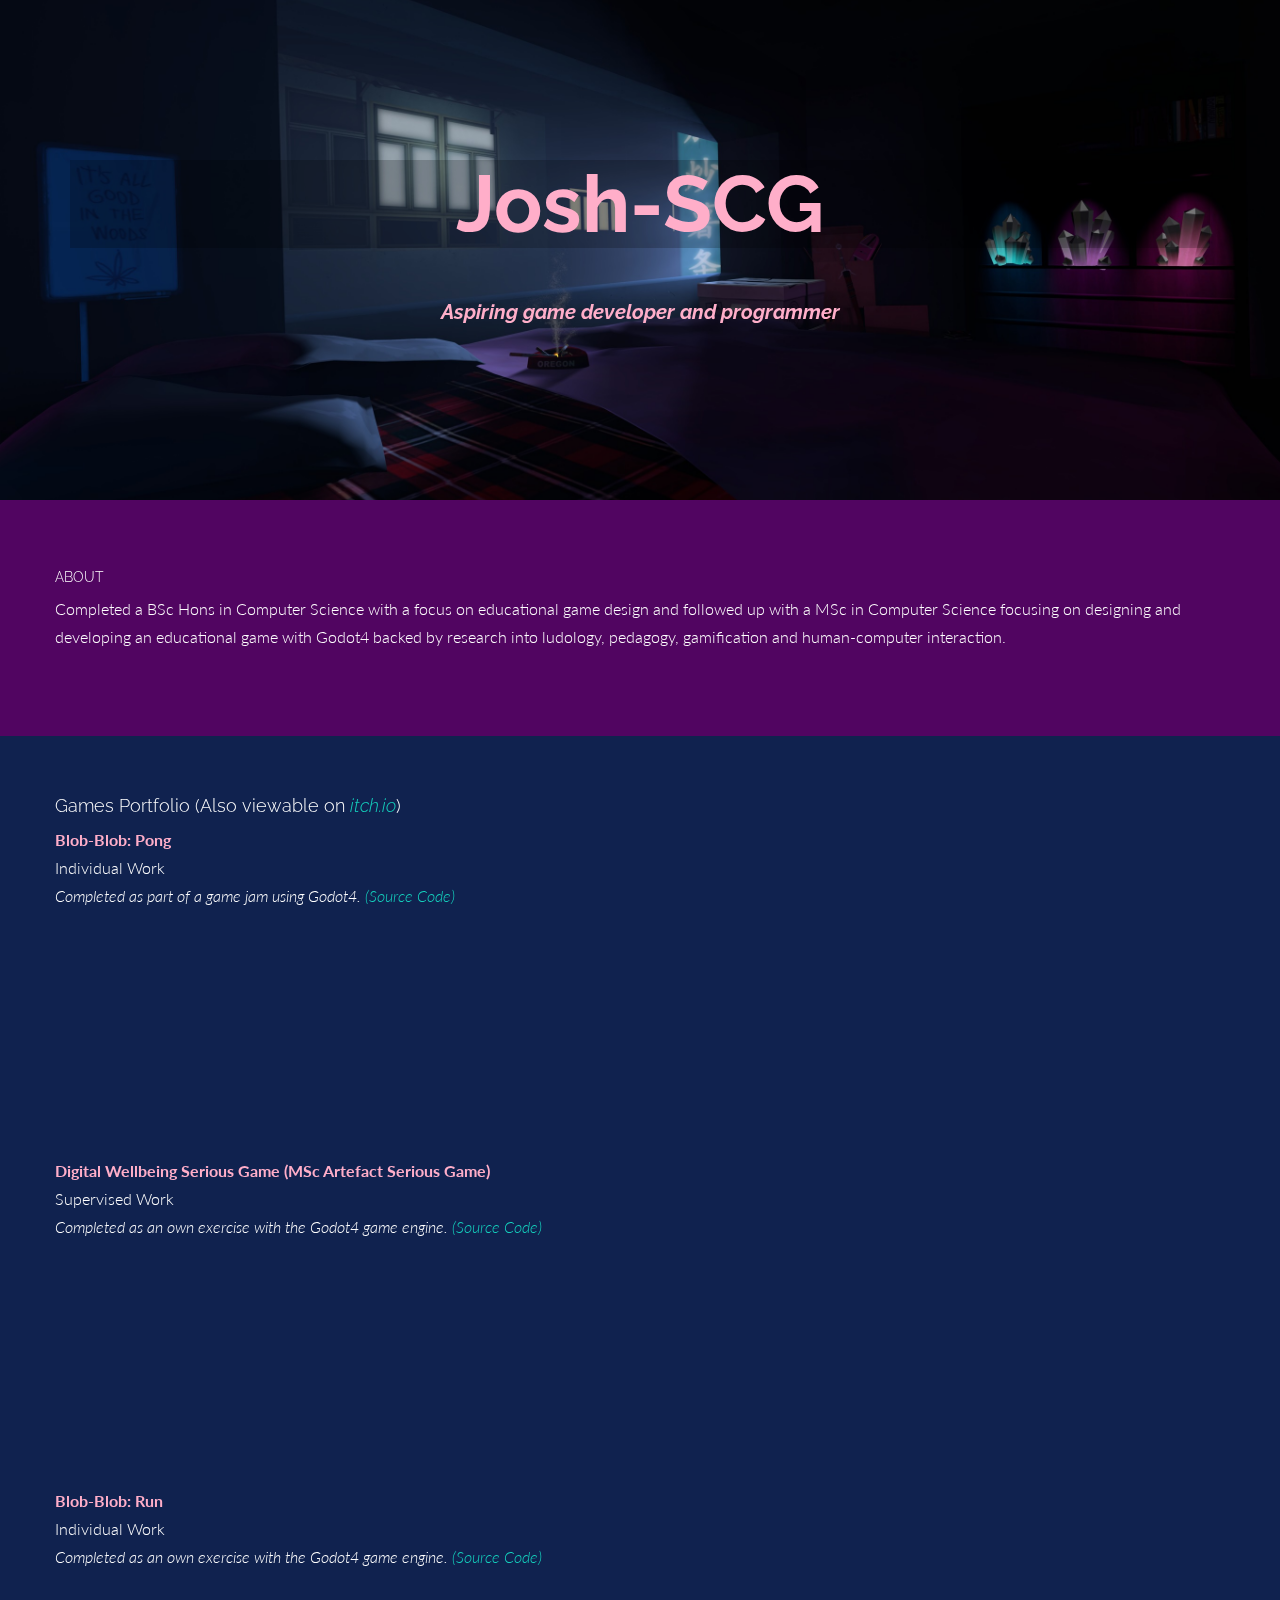
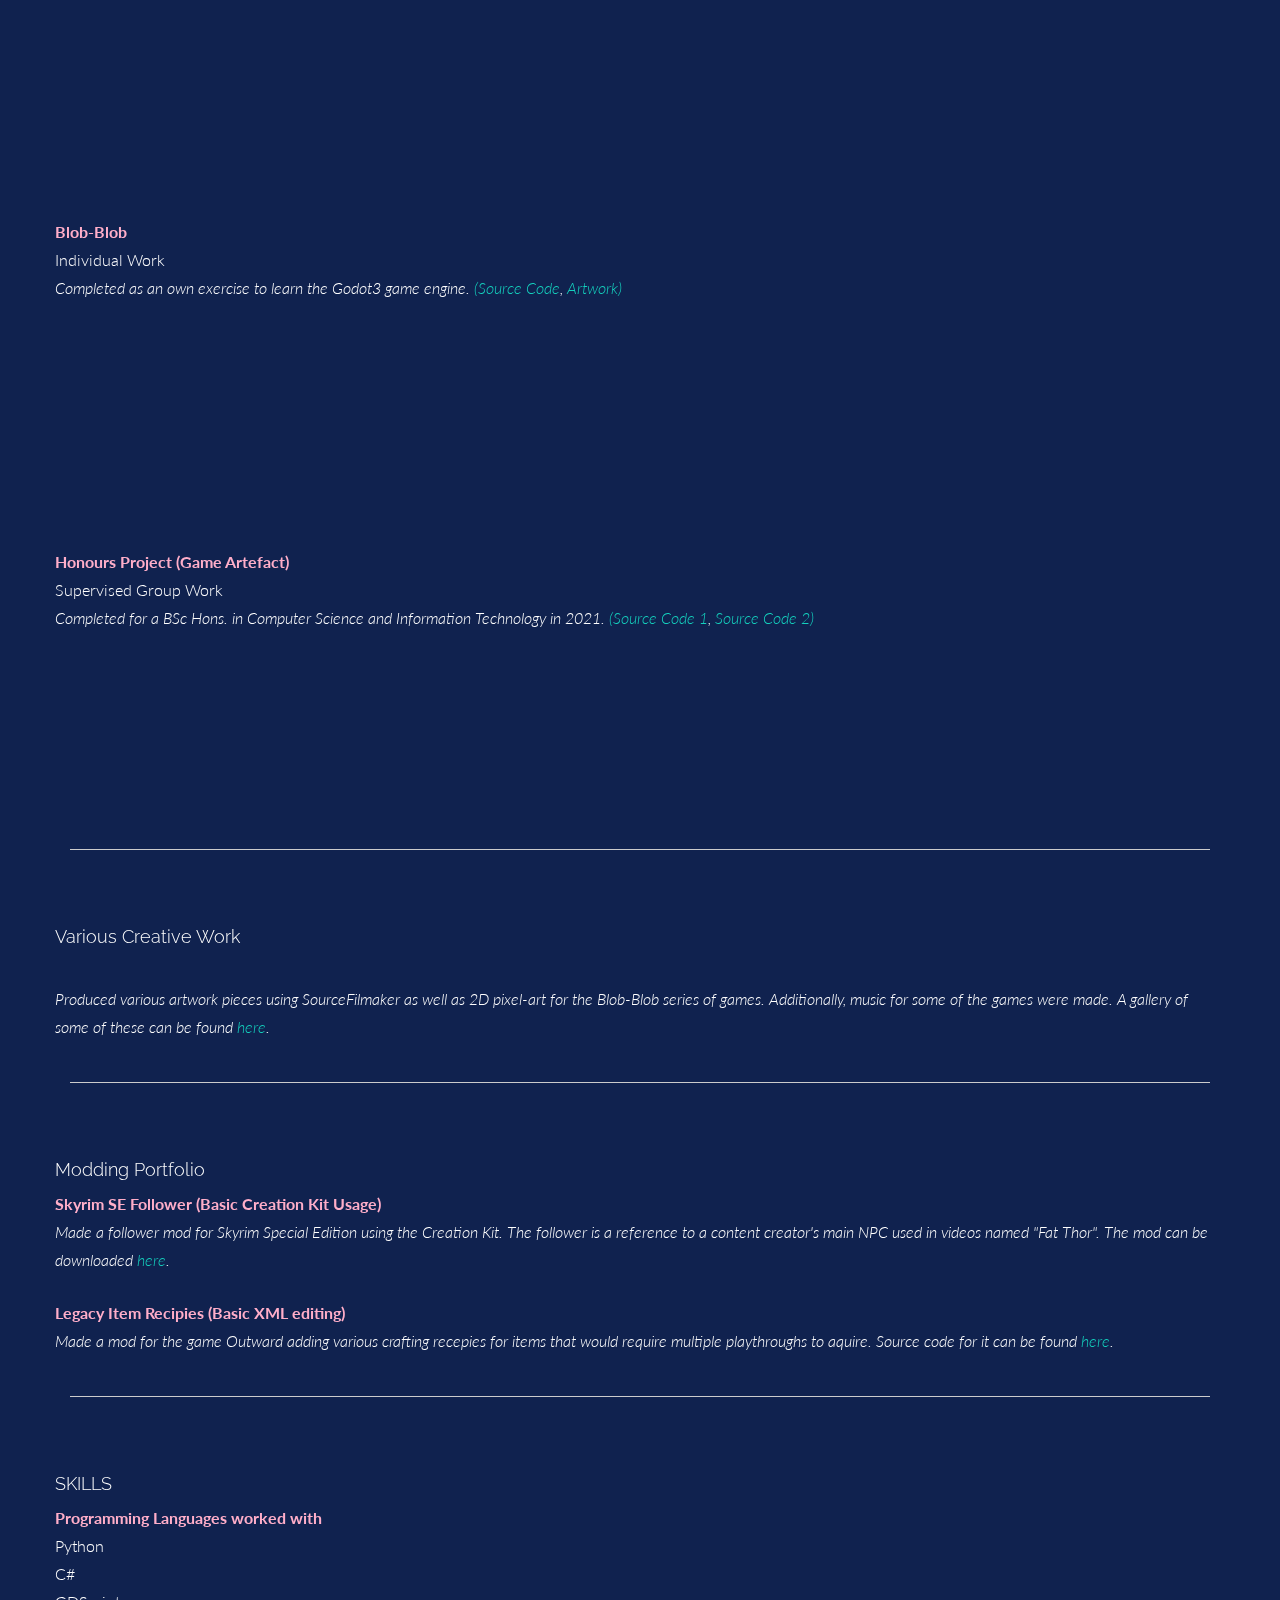
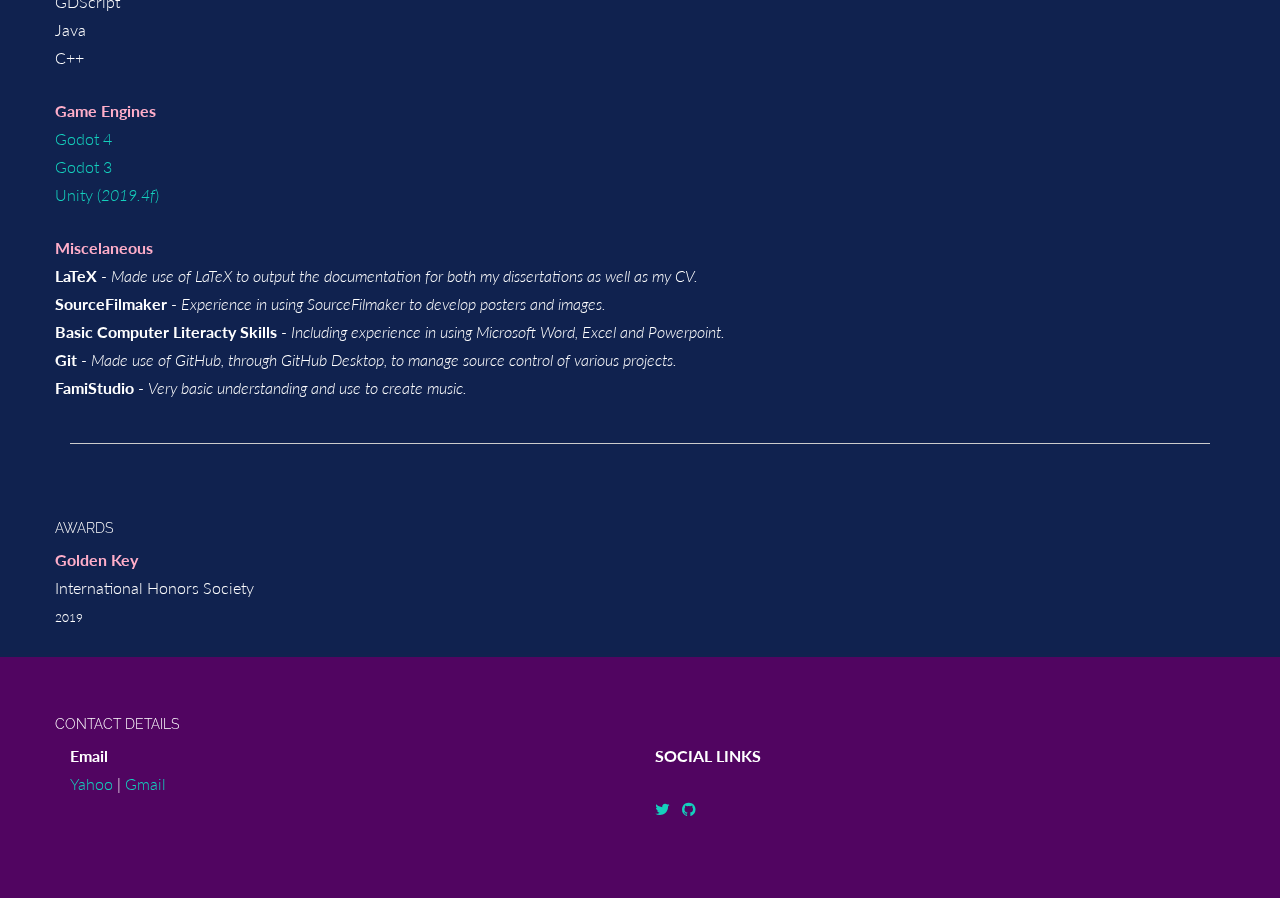
==== index.html @ 86d9aaf0 "Update" ====
<!DOCTYPE html>
<html lang="en">
 <head>
  <title>Josh-SCG</title>
    <meta charset="utf-8">
    <meta name="viewport" content="width=device-width, initial-scale=1.0, maximum-scale=1.0, user-scalable=no"> 
    <!-- OPTIONAL: description -->
    <meta name="description" content="josh's resume site">
    <!-- OPTIONAL: author -->
    <meta name="author" content="Joshua Esterhuizen">
    <link rel="shortcut icon" href="favicon.ico">
    <link rel="apple-touch-icon" href="icon.png" />
   <title>Josh-SCG</title>
<!-- Bootstrap core CSS -->
    <link href="css/bootstrap.css" rel="stylesheet">
    <link rel="stylesheet" href="css/font-awesome.min.css">

    <!-- Link the main.css stylesheet -->
    <link href="css/main.css" rel="stylesheet">
    
    <!-- OPTIONAL: Google Fonts (don't forget to edit main.css also) -->
    <link href='//fonts.googleapis.com/css?family=Lato:300,400,700,300italic,400italic' rel='stylesheet' type='text/css'>
    <link href='//fonts.googleapis.com/css?family=Raleway:400,300,700' rel='stylesheet' type='text/css'>

    <!-- HTML5 shim and Respond.js IE8 support of HTML5 elements and media queries -->
    <!--[if lt IE 9]>
      <script src="js/html5shiv.js"></script>
      <script src="js/respond.min.js"></script>
    <![endif]-->

 </head>
 <body>



   <div class="header" id="headerwrap">
     <div class="container">
       <div class="row centered">
         <div class="col-lg-12">
           <h1><b>Josh-SCG</b></h1>
           <br>
           <h3><b><i>Aspiring game developer and programmer</i></b>
            </h3>
         </div><!--/.col-lg-12-->
       </div><!--/.row-->
     </div><!--/.container-->
   </div><!--/.#headerwrap-->
 
<section id="about" name="about"></section>
 <div class="about">
   <div class="container">
     <div class="row"> 
       <div>
         <h5>ABOUT</h5>
       </div>
       <div>
<p>Completed a BSc Hons in Computer Science with a focus on educational game design and followed up with a MSc in Computer Science focusing on designing and developing an educational game with Godot4 backed by research into ludology, pedagogy, gamification and human-computer interaction.</p>
</div>
       <!--<div class="col-lg-3">
         <p><a href="pdfs/CV.pdf"><i class="icon-file"></i> Download CV</a></p>
       </div>-->
 
     </div><!--/.row-->
   </div><!--/.container-->
 </div><!--/ #intro-->

 <section id="resume" name="resume"></section>
 <!-- Portfolio SECTION -->
 <div class="container desc">
   <div class="row">

       <div>
         <h4>Games Portfolio (Also viewable on <a href="https://josh-scg.itch.io"><i>itch.io</i></a>)</h4>
       </div>
       <div>

        <p><t>Blob-Blob: Pong</t><br/>
          Individual Work
          <br/><i>Completed as part of a game jam using Godot4. <a href="https://github.com/Josh-SCG/blob-blob-pong"><i>(Source Code)</i></a></i>
        </p>
            <iframe frameborder="0" src="https://itch.io/embed/2606250?border_width=0&amp;bg_color=510561&amp;fg_color=f00fdf&amp;link_color=ffaec9&amp;border_color=510561" width="650" height="170"><a href="https://josh-scg.itch.io/blob-blob-pong">Blob-Blob: Pong by Josh-SCG</a></iframe>
  
          <br/><br/><br/>

        <p><t>Digital Wellbeing Serious Game (MSc Artefact Serious Game)</t><br/>
          Supervised Work
          <br/><i>Completed as an own exercise with the Godot4 game engine. <a href="https://josh-scg.itch.io"><i>(Source Code)</i></a></i>
         </p>
            <iframe frameborder="0" src="https://itch.io/embed/2250606?border_width=0&amp;bg_color=180720&amp;fg_color=1db5bc&amp;border_color=180720" width="650" height="170"><a href="https://josh-scg.itch.io/digital-wellbeing-serious-game">Digital Wellbeing Serious Game by Josh-SCG</a></iframe>
  
          <br/><br/><br/>

        <p><t>Blob-Blob: Run</t><br/>
          Individual Work
          <br/><i>Completed as an own exercise with the Godot4 game engine. <a href="https://github.com/Josh-SCG/Blob-Blob-Runner"><i>(Source Code)</i></a></i>
         </p>
            <iframe frameborder="0" src="https://itch.io/embed/2550124?border_width=0&amp;bg_color=510561&amp;fg_color=f00fdf&amp;link_color=ffaec9&amp;border_color=510561" width="650" height="170"><a href="https://josh-scg.itch.io/blob-blob-run">Blob-Blob: Run! by Josh-SCG</a></iframe>
  
          <br/><br/><br/>

        <p><t>Blob-Blob</t><br/>
        Individual Work
        <br/><i>Completed as an own exercise to learn the Godot3 game engine. <a href="https://github.com/Josh-SCG/Blob-Blob"><i>(Source Code</i></a>, <a href="https://opengameart.org/content/blob-blob-2d-platformer-assets"><i>Artwork)</i></a></i>
       </p>
        <iframe frameborder="0" src="https://itch.io/embed/1515164?border_width=0&amp;bg_color=510561&amp;fg_color=f00fdf&amp;link_color=ffaec9&amp;border_color=510561" width="650" height="170"><a href="https://josh-scg.itch.io/blob-blob">Blob-Blob by Josh-SCG</a></iframe>

        <br/><br/><br/>

        <p><t>Honours Project (Game Artefact)</t><br/>
          Supervised Group Work
          <br/><i>Completed for a BSc Hons. in Computer Science and Information Technology in 2021. <a href="https://github.com/Josh-SCG/Spherical_Shadows"><i>(Source Code 1</i></a>, <a href="https://github.com/GCWehmeyer/Spherical_Shadows"><i>Source Code 2)</i></a></i>
         </p>
         <iframe src="https://itch.io/embed/1241889?linkback=true&amp;border_width=0&amp;bg_color=042132&amp;fg_color=fff594&amp;link_color=fa5c5c&amp;border_color=042132" width="650" height="170" frameborder="0"><a href="https://josh-scg.itch.io/puzzle-ball-spherical-shadows">Puzzle Ball: Spherical Shadows by Josh-SCG, The_Flash180, TesTdummy579</a></iframe>
       
         

      </div>

      </div><!--/.row -->
      
      <hr>
    </div><!--/.container -->

    <div class="container desc">
      <div class="row">
   
          <div>
            <h4>Various Creative Work</h4>
          </div>
          <div>
   
   
           <p>
            <br/><i>Produced various artwork pieces using SourceFilmaker as well as 2D pixel-art for the Blob-Blob series of games. Additionally, music for some of the games were made. A gallery of some of these can be found <a href="gallery.html"><i>here</i></a>.</i>
           </p>
   
         </div>
   
         </div><!--/.row -->
         
         <hr>
       </div><!--/.container -->


       <div class="container desc">
        <div class="row">
     
            <div>
              <h4>Modding Portfolio</h4>
            </div>
            <div>
              <p><t>Skyrim SE Follower (Basic Creation Kit Usage)</t>
                <br/><i>Made a follower mod for Skyrim Special Edition using the Creation Kit. The follower is a reference to a content creator's main NPC used in videos named "Fat Thor". The mod can be downloaded <a href="downloadables/FatThorFollower.rar"><i>here</i></a>.</i>
               </p>

             <p><t>Legacy Item Recipies (Basic XML editing)</t>
              <br/><i>Made a mod for the game Outward adding various crafting recepies for items that would require multiple playthroughs to aquire. Source code for it can be found <a href="https://github.com/Josh-SCG/Legacy-Item-Recipes-Outward-Definitive-Edition-Mod"><i>here</i></a>.</i>
             </p>
     
           </div>
     
           </div><!--/.row -->
           
           <hr>
         </div><!--/.container -->

    

</html>
<section id="resume" name="resume"></section>

  <!-- EDUCATION SECTION --><!--
  <div class="container desc">
    <div class="row">

        <div>
          <h5><br>EDUCATION</h5>
        </div>
  

        <div>
          <p><t>Bachelor of Science in Computer Science and Mathematics </t><sm>(2018-2020)</sm><br/>
            <br/><i>Completed a BSc in Computer Science and Mathematics in 2020. This included the following modules found <a href="modules.html">here</a>.</i>            
            <br/><imp><sm>Graduated</sm></imp>
          </p>
        
          
  

          <p><t>BSc Honours in Computer Science and Information Technology </t><sm>(2021)</sm><br/>
            <br/><i>Completed a BSc Hons. in Computer Science and Information Technology in 2021 with modules concerning Information Systems Engineering and Project Manegement, Computer Security, Artificial Intellegence and Image Processing. A research project pertaining to Entertainment Computing was also worked on with the outcomes of an unpublished academic article and the above <a href="https://github.com/Josh-SCG/Spherical_Shadows">artefact</a>.</i>
            <br/><imp><sm>Graduated Cum Laude</sm></imp>
          </p>
        
  

    <p><t>BSc Masters in Computer Science</t> <sm>(2022-Mar 2024)</sm> <br/>
      <br/><i>Completed a BSc Masters in Computer Science in through 2022 to March of 2024 with the  topic of designing and developing a serious game to teach digital wellbeing to users with research into Ludology, Gamification, Pedagogy and Human-Computer Interaction. The outcomes of this are the above presented "<a href="https://josh-scg.itch.io/digital-wellbeing-serious-game">Digital Wellbeing Serious Game</a>" as well as two published academic articles in 2022 at the <a href="https://www.researchgate.net/publication/365301760_Linking_gamification_ludology_and_pedagogy_Principles_to_design_a_serious_game">19th International CELDA Conference</a> and in 2023 at the <a href="https://www.researchgate.net/publication/376091231_DESIGN_CHOICES_AMONG_RECENT_SECURITY_RELATED_SERIOUS_GAMES">16th Annual ICERI Conference</a>.</i>
      <br/><imp><sm>Examination in Progress</sm></imp>
    </p>
  </div>

</div>
<br>
<hr>
</div>-->


  <!-- SKILLS SECTION -->
  <div class="container desc">
    <div class="row">

        <div>
          <h4>SKILLS</h4>
        </div>
        <!-- EDIT: skills line 1 -->
        <div>
          <p><t>Programming Languages worked with </t><br/>
              Python <br/>
              C# <br/>
              GDScript <br/>
              Java <br/>
              C++ <br/>
          </p>
        </div>
  
        <!-- EDIT: skills line 2 -->
        <div>
          <p><t>Game Engines </t><br/>
            <a href="https://godotengine.org">Godot 4</a><br/> 
            <a href="https://godotengine.org">Godot 3</a><br/>
            <a href="https://unity.com">Unity (<i>2019.4f</i>)</a>
          </p>
        </div>
  
        <!-- EDIT: skills line 3 -->
        <div>
          <p><t>Miscelaneous</t><br/>
            <b>LaTeX</b> - <i>Made use of LaTeX to output the documentation for both my dissertations as well as my CV.</i><br/>
            <b>SourceFilmaker</b> - <i>Experience in using SourceFilmaker to develop posters and images.</i><br/>
            <b>Basic Computer Literacty Skills</b> - <i>Including experience in using Microsoft Word, Excel and Powerpoint.</i><br/>
            <b>Git</b> - <i>Made use of GitHub, through GitHub Desktop, to manage source control of various projects.</i><br/>
            <b>FamiStudio</b> - <i>Very basic understanding and use to create music.</i>
          </p>
        </div>

    </div><!--/.row -->
  
    <hr>
  </div><!--/.container -->


 
  <!-- WORK SECTION -->
  <!--
  <div class="container desc">
    <div class="row">

        <div class="col-lg-2 col-lg-offset-1">
          <h5>WORK EXPERIENCE</h5>
        </div>

        <div class="col-lg-6">
          <p class="tight"><t><b>Sound Crew Member (2014-2016)</b></t><br/>
            <more>Assissted with the set up of a sound system for regular assemblies and other functions.</more>
          </p>
        </div>


        <div class="col-lg-6 col-lg-offset-3">
          <p class="tight"><t><b>Educational Experience</b></t><br/>
            <b>Tutor (2015-2016)</b> <br/>
            <more>Aided students with various high school subjects.</more>
          <br/><br/>
            <b>Student Assistant (2020)</b><br/>
            <more>Aided first year students in a introductory programming module using Python as well as marking any assignments from this module.</more>
          <br/><br/>
            <b>Student Assistant (2021)</b><br/>
            <more>Aided second year students in a object oriented programming module using Java and third year students in an Artificial Intelligence module as well as marking any assignments from these modules. 
            Additionally, aided in the marking of a data analysis module. </more>
          <br/><br/>
            <b>Student Assistant (2022)</b><br/>
            <more>Aided first year students in a introductory programming module using Python during weekly practical sessions as well as marking any assignments from this module. Additionally, aided in the marking of other modules.</more>
            <br/><br/>
            <b>Student Assistant (2023)</b><br/>
            <more>Assisted with marking for undergraduate Artificial Intelligence and Honours Security
              in the first semester. Assisted with marking for undergraduate Decision Support Systems and
              Honours Security as well as taught Security classes as needed.</more>
        </p>
        </div>

    </div>
    <br>
    <hr>
  </div>-->


  <!-- AWARDS SECTION -->
  <div class="container desc">
    <div class="row">
        <div>
          <h5>AWARDS</h5>
        </div>

        <!-- EDIT: awards line 1-->
        <div>
          <p><t><b>Golden Key </b></t><br/>
            International Honors Society<br/>
          <sm>2019</sm></p>
        </div>
    
    </div><!--/.row -->
    
  </div><!--/.container -->

</body>
</html>
<section id="contact" name="contact"></section>
  <!--FOOTER DESCRIPTION -->
  <div id="footwrap" class="footer">
    <div class="container">
      <div class="row">
      
        <div>
          <h5>CONTACT DETAILS</h5>
        </div>
        <!-- EDIT: email -->
        <div class="col-lg-6">
          <p><t>Email</t><br/>
            <a href="mailto:joshua.esterhuizen27@yahoo.com" class="mail">Yahoo</a> | <a href="mailto:joshua.esterhuizen27@gmail.com" class="mail">Gmail</a><br/>
          </p>

        </div>
        <div class="col-lg-6">
          <p><t>SOCIAL LINKS</t></p>
          <p>
            <!-- EDIT: Social Links. Replace # with your URL for each -->
            <a href="https://twitter.com/JabsJabiru"><i class="icon-twitter"></i></a>
            <!--<a href="https://www.linkedin.com/in/joshua-esterhuizen-b08730140/"><i class="icon-linkedin"></i></a>-->
            <a href="https://github.com/Josh-SCG"><i class="icon-github"></i></a>
          </p>
        </div>
      </div><!--/.row -->
    </div><!--/.container -->
  </div><!--/ #footer -->
---- css/main.css ----
body {
  background-color: #041746f3;
  font-family: "Lato"; /* OPTIONAL: Google Fonts - base font */
  font-weight: 300;
  font-size: 16px;
  color: #ffffff;

  -webkit-font-smoothing: antialiased;
  -webkit-overflow-scrolling: touch;
}

/* Titles */
h1, h2, h3, h4, h5, h6 {
  font-family: "Raleway"; /* OPTIONAL: Google Fonts - title font */
  font-weight: 300;
  color: #ffffff;
}

/* Paragraph & Typographic */
p {
  line-height: 28px;
  margin-bottom: 25px;
}

.centered {
    text-align: center;
}

/* Links */
a {
  color: #14d0bd;
  word-wrap: break-word;

  -webkit-transition: color 0.1s ease-in, background 0.1s ease-in;
  -moz-transition: color 0.1s ease-in, background 0.1s ease-in;
  -ms-transition: color 0.1s ease-in, background 0.1s ease-in;
  -o-transition: color 0.1s ease-in, background 0.1s ease-in;
  transition: color 0.1s ease-in, background 0.1s ease-in;
}

a:hover,
a:focus {
  color: #f00fdf;
  text-decoration: none;
  outline: 0;
}

a:before,
a:after {
  -webkit-transition: color 0.1s ease-in, background 0.1s ease-in;
  -moz-transition: color 0.1s ease-in, background 0.1s ease-in;
  -ms-transition: color 0.1s ease-in, background 0.1s ease-in;
  -o-transition: color 0.1s ease-in, background 0.1s ease-in;
  transition: color 0.1s ease-in, background 0.1s ease-in;
}

 hr {
  display: block;
  height: 1px;
  border: 0;
  border-top: 1px solid #ccc;
  margin: 1em 0;
  padding: 0;
}

ul {
  columns: 2;
  -webkit-columns: 2;
  -moz-columns: 2;
}

/*---------------------------------------------------
  SECTION WRAPS
---------------------------------------------------*/

/* Header Wrap */
.header {
  background: #1CBCAD;
  background: url(../images/header-bg.jpg) no-repeat center top;
  padding-top:140px;
  text-align:center;
  background-attachment: relative;
  background-position: center center;
  min-height: 500px;
  width: 100%;
  
  -webkit-background-size: 100%;
  -moz-background-size: 100%;
  -o-background-size: 100%;
  background-size: 100%;

  -webkit-background-size: cover;
  -moz-background-size: cover;
  -o-background-size: cover;
  background-size: cover;
}

.header h1 {
  font-size: 80px;
  color: #FFAEC9;
  background: rgba(0,0,0,0.2);
}

.header h3 {
  font-size: 20px;
  color: #FFAEC9;
}

.header h3 a {
  color: #fff;
}

/* About Wrap */
.about {
  background: #510561;
  padding-top: 60px;
  padding-bottom: 60px;
  color: white;
} 

.about h5, p {
  color: white;
}

.about i {
  color: white;
  font-size: 20px;
  padding-right: 8px;
  vertical-align: middle;
}

.footer {
  background: #510561;
  padding-top: 50px;
  padding-bottom: 50px;
}

.footer p {
  color: white;
}

.footer h5 {
  color: white;
}

.footer t {
  font-weight: 700;
}

/* social icons: */
.footer i {
  padding-right: 8px;
  /*color: #1abc9c;*/
}

/* Global Values */

.desc {
  padding-top: 50px;
}

.desc p {
  color: #ffffff;
}

.desc t {
  color: #FFAEC9;
  font-weight: 700;
}

.desc imp {
  padding: 6px;
  color: white;
  background: #34495e;
}

.desc more {
  color: #616669;
}


sm {
  font-size: 12px;
}

.desc .col-lg-3 {
  text-transform: uppercase;
}

.container .row p.tight {
  margin-bottom: 10px;
}

/* define some CSS3 animations: */
body {
  /* Addresses a small issue in webkit: http://bit.ly/NEdoDq */
  -webkit-backface-visibility: hidden;
}

.animated {
  -webkit-animation-duration: 1s;
  -moz-animation-duration: 1s;
  -o-animation-duration: 1s;
  animation-duration: 1s;
  -webkit-animation-fill-mode: both;
  -moz-animation-fill-mode: both;
  -o-animation-fill-mode: both;
  animation-fill-mode: both;
}

@-webkit-keyframes fadeIn {
  0% {
    opacity: 0; 
  }

  100% {
    opacity: 1; 
  }
}

@-moz-keyframes fadeIn {
  0% {
    opacity: 0;
  }

  100% {
    opacity: 1;
  }
}

@-o-keyframes fadeIn {
  0% {
    opacity: 0;
  }

  100% {
    opacity: 1;
  }
}

@keyframes fadeIn {
  0% {
    opacity: 0;
  }

  100% {
    opacity: 1;
  } 
}

.fadeIn {
  -webkit-animation-name: fadeIn;
  -moz-animation-name: fadeIn;
  -o-animation-name: fadeIn;
  animation-name: fadeIn;
}

/* 1 */
@-webkit-keyframes fadeInUp {
  0% {
    opacity: 0;
    -webkit-transform: translateY(20px);
  }

  100% {
    opacity: 1;
    -webkit-transform: translateY(0);
  }
}

@-moz-keyframes fadeInUp {
  0% {
    opacity: 0;
    -moz-transform: translateY(20px);
  }

  100% {
    opacity: 1;
    -moz-transform: translateY(0);
  }
}

@-o-keyframes fadeInUp {
  0% {
    opacity: 0;
    -o-transform: translateY(20px);
  }

  100% {
    opacity: 1;
    -o-transform: translateY(0);
  }
}

@keyframes fadeInUp {
  0% {
    opacity: 0;
    transform: translateY(20px);
  }

  100% {
    opacity: 1;
    transform: translateY(0);
  }
}

.fadeInUp {
  -webkit-animation-name: fadeInUp;
  -moz-animation-name: fadeInUp;
  -o-animation-name: fadeInUp;
  animation-name: fadeInUp;
  }
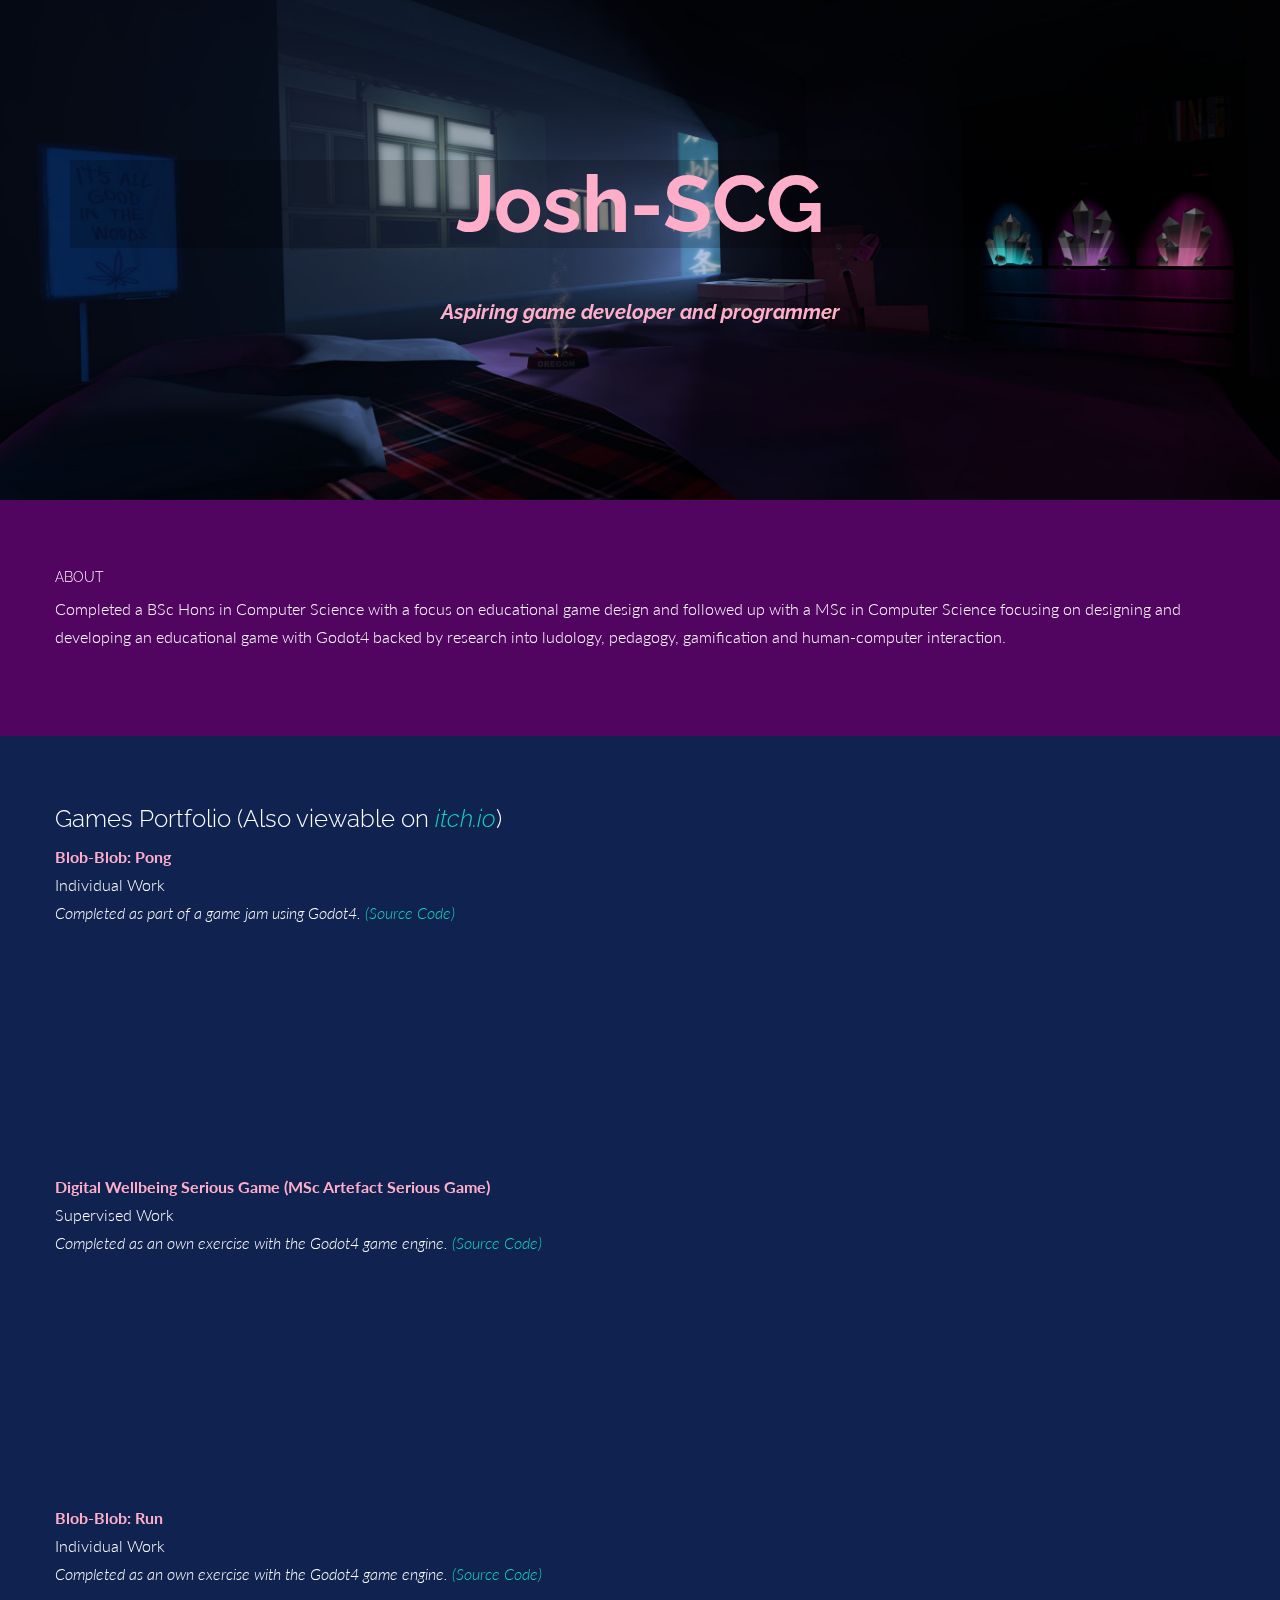
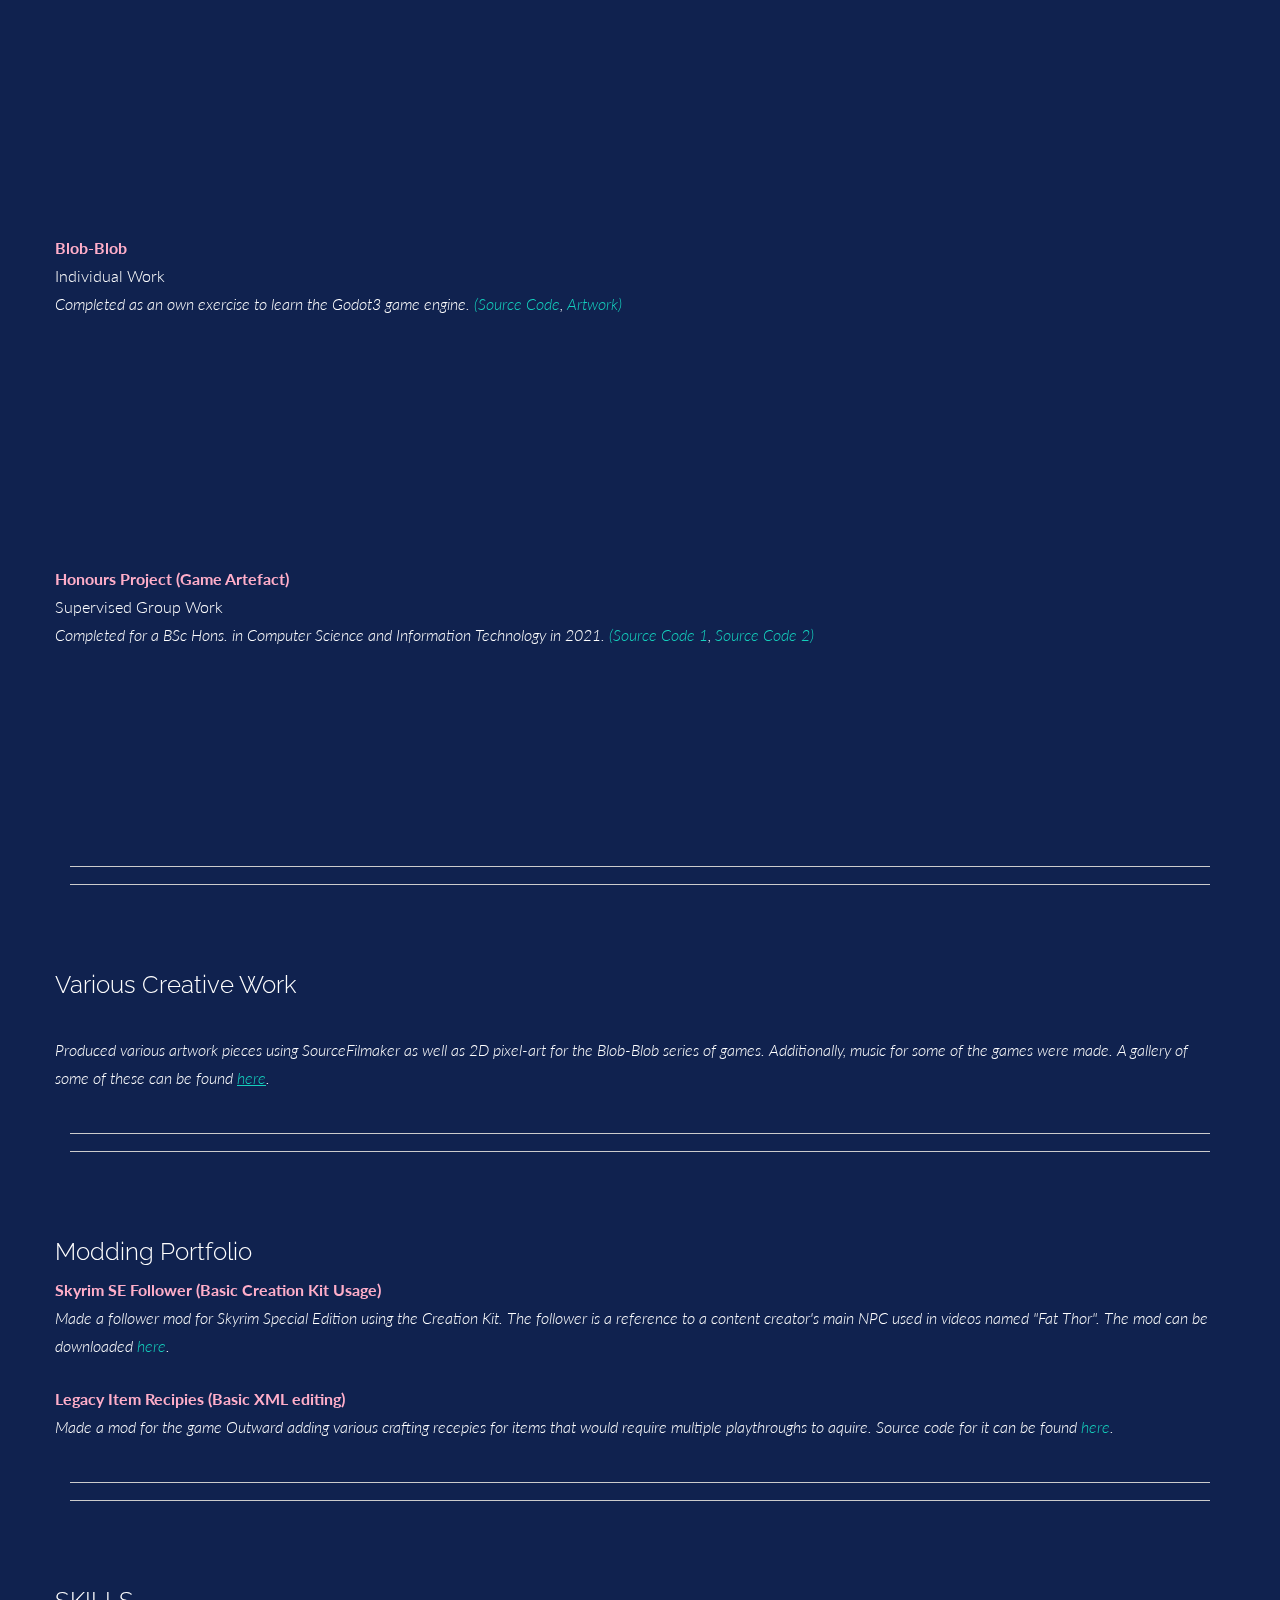
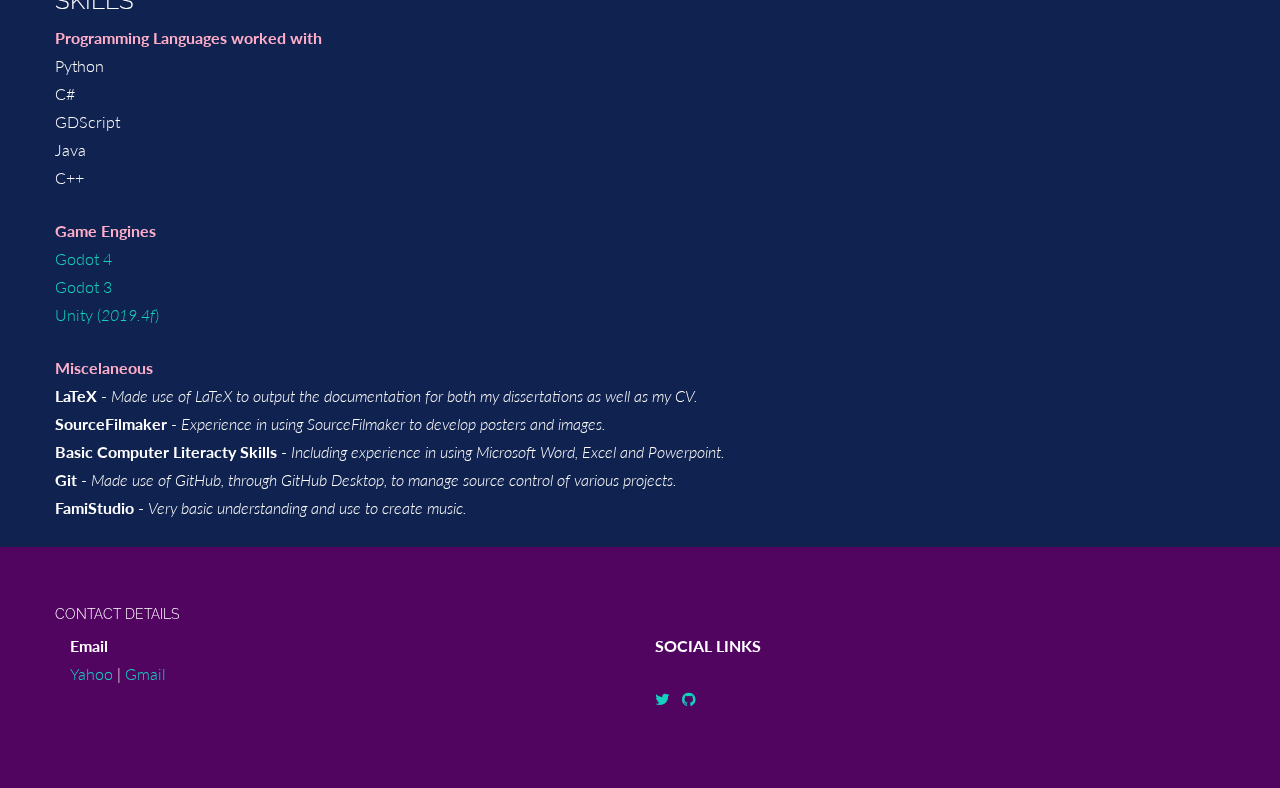
==== commit e5ab23d2: "update" ====
--- a/index.html
+++ b/index.html
@@ -70,7 +70,7 @@
    <div class="row">
 
        <div>
-         <h4>Games Portfolio (Also viewable on <a href="https://josh-scg.itch.io"><i>itch.io</i></a>)</h4>
+         <h3>Games Portfolio (Also viewable on <a href="https://josh-scg.itch.io"><i>itch.io</i></a>)</h3>
        </div>
        <div>
 
@@ -84,7 +84,7 @@
 
         <p><t>Digital Wellbeing Serious Game (MSc Artefact Serious Game)</t><br/>
           Supervised Work
-          <br/><i>Completed as an own exercise with the Godot4 game engine. <a href="https://josh-scg.itch.io"><i>(Source Code)</i></a></i>
+          <br/><i>Completed as an own exercise with the Godot4 game engine. <a href="https://github.com/Josh-SCG/Masters_Game_Development"><i>(Source Code)</i></a></i>
          </p>
             <iframe frameborder="0" src="https://itch.io/embed/2250606?border_width=0&amp;bg_color=180720&amp;fg_color=1db5bc&amp;border_color=180720" width="650" height="170"><a href="https://josh-scg.itch.io/digital-wellbeing-serious-game">Digital Wellbeing Serious Game by Josh-SCG</a></iframe>
   
@@ -118,27 +118,28 @@
 
       </div><!--/.row -->
       
-      <hr>
+      <hr><hr>
     </div><!--/.container -->
 
     <div class="container desc">
       <div class="row">
    
           <div>
-            <h4>Various Creative Work</h4>
+            <h3>Various Creative Work</h3>
           </div>
           <div>
    
    
            <p>
-            <br/><i>Produced various artwork pieces using SourceFilmaker as well as 2D pixel-art for the Blob-Blob series of games. Additionally, music for some of the games were made. A gallery of some of these can be found <a href="gallery.html"><i>here</i></a>.</i>
+            <br/><i>Produced various artwork pieces using SourceFilmaker as well as 2D pixel-art for the Blob-Blob series of games. 
+              Additionally, music for some of the games were made. A gallery of some of these can be found <a href="gallery.html"><u><i>here</i></u></a>.</i>
            </p>
    
          </div>
    
          </div><!--/.row -->
          
-         <hr>
+         <hr><hr>
        </div><!--/.container -->
 
 
@@ -146,7 +147,7 @@
         <div class="row">
      
             <div>
-              <h4>Modding Portfolio</h4>
+              <h3>Modding Portfolio</h3>
             </div>
             <div>
               <p><t>Skyrim SE Follower (Basic Creation Kit Usage)</t>
@@ -161,7 +162,7 @@
      
            </div><!--/.row -->
            
-           <hr>
+           <hr><hr>
          </div><!--/.container -->
 
     
@@ -211,7 +212,7 @@
     <div class="row">
 
         <div>
-          <h4>SKILLS</h4>
+          <h3>SKILLS</h3>
         </div>
         <!-- EDIT: skills line 1 -->
         <div>
@@ -246,7 +247,7 @@
 
     </div><!--/.row -->
   
-    <hr>
+    <!--<hr>-->
   </div><!--/.container -->
 
 
@@ -296,22 +297,22 @@
 
 
   <!-- AWARDS SECTION -->
-  <div class="container desc">
+  <!--<div class="container desc">
     <div class="row">
         <div>
           <h5>AWARDS</h5>
         </div>
 
-        <!-- EDIT: awards line 1-->
+        
         <div>
           <p><t><b>Golden Key </b></t><br/>
             International Honors Society<br/>
           <sm>2019</sm></p>
         </div>
     
-    </div><!--/.row -->
+    </div>
     
-  </div><!--/.container -->
+  </div>-->
 
 </body>
 </html>
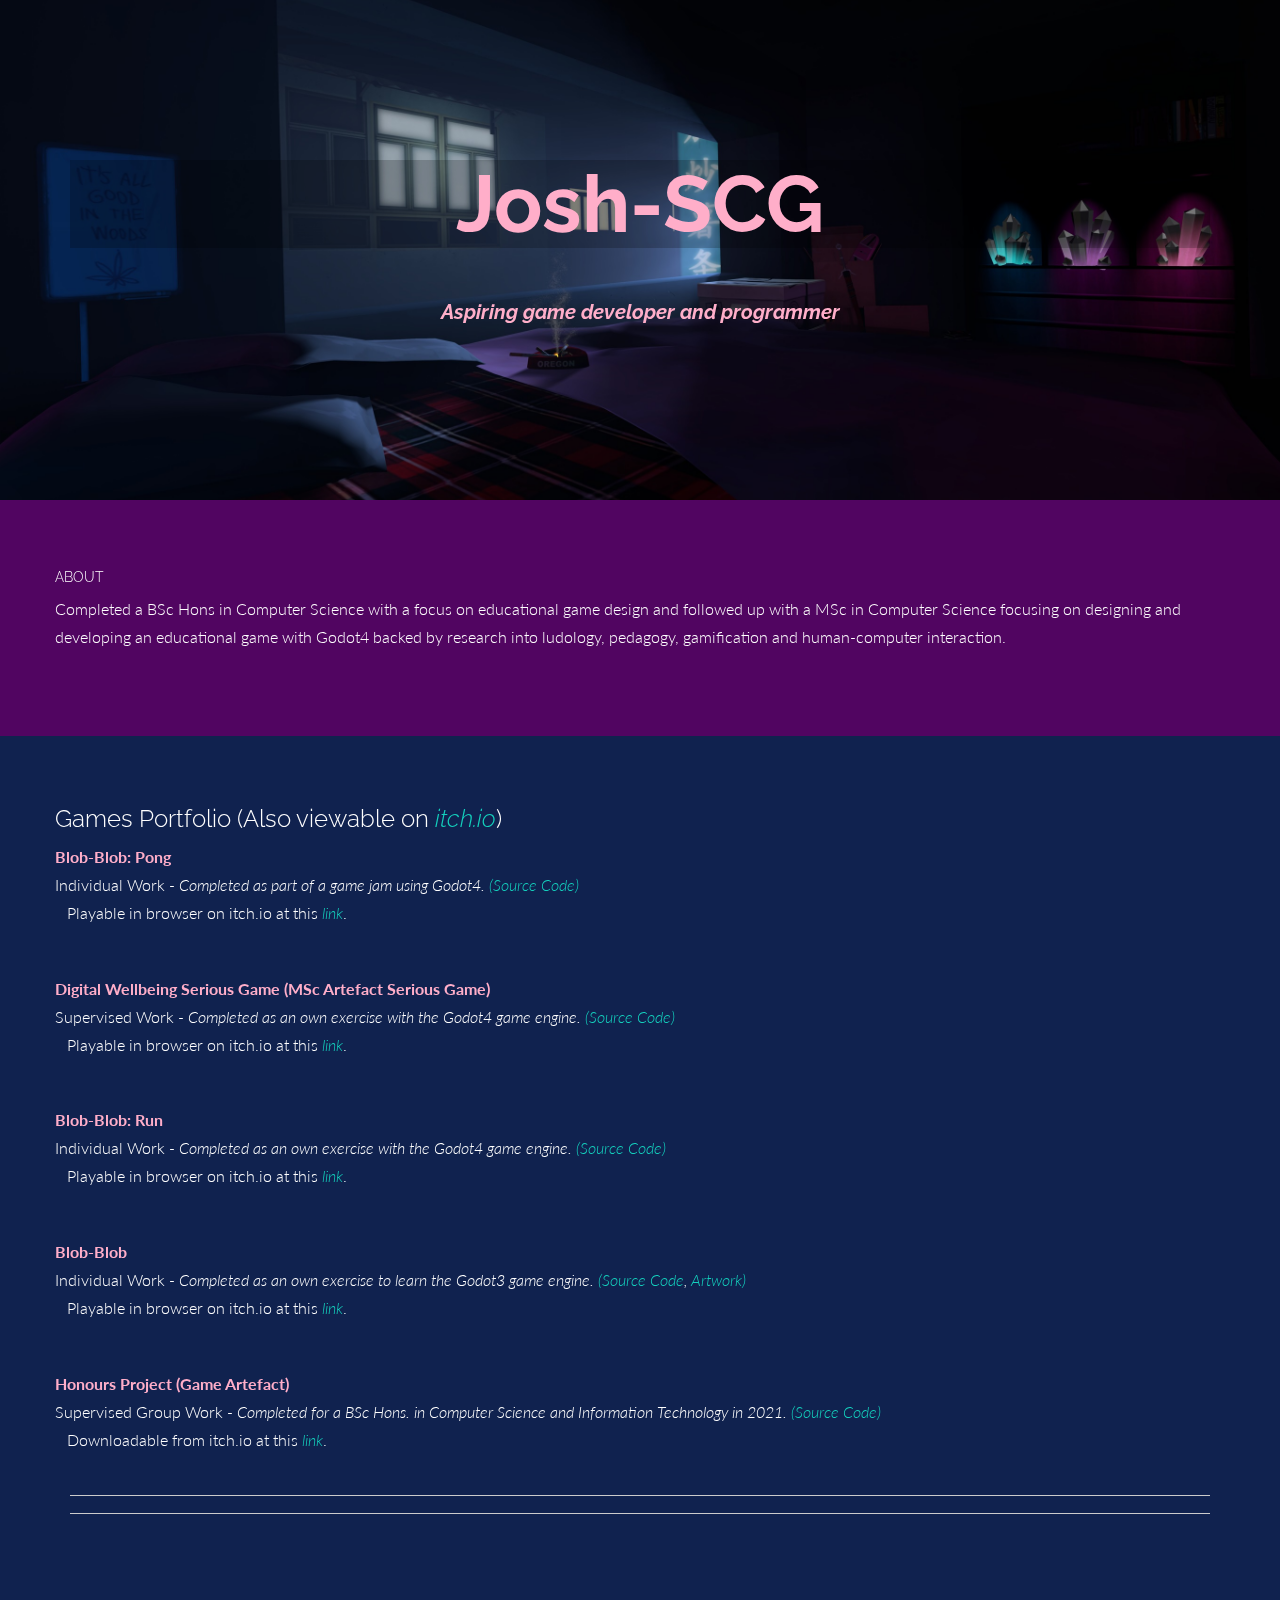
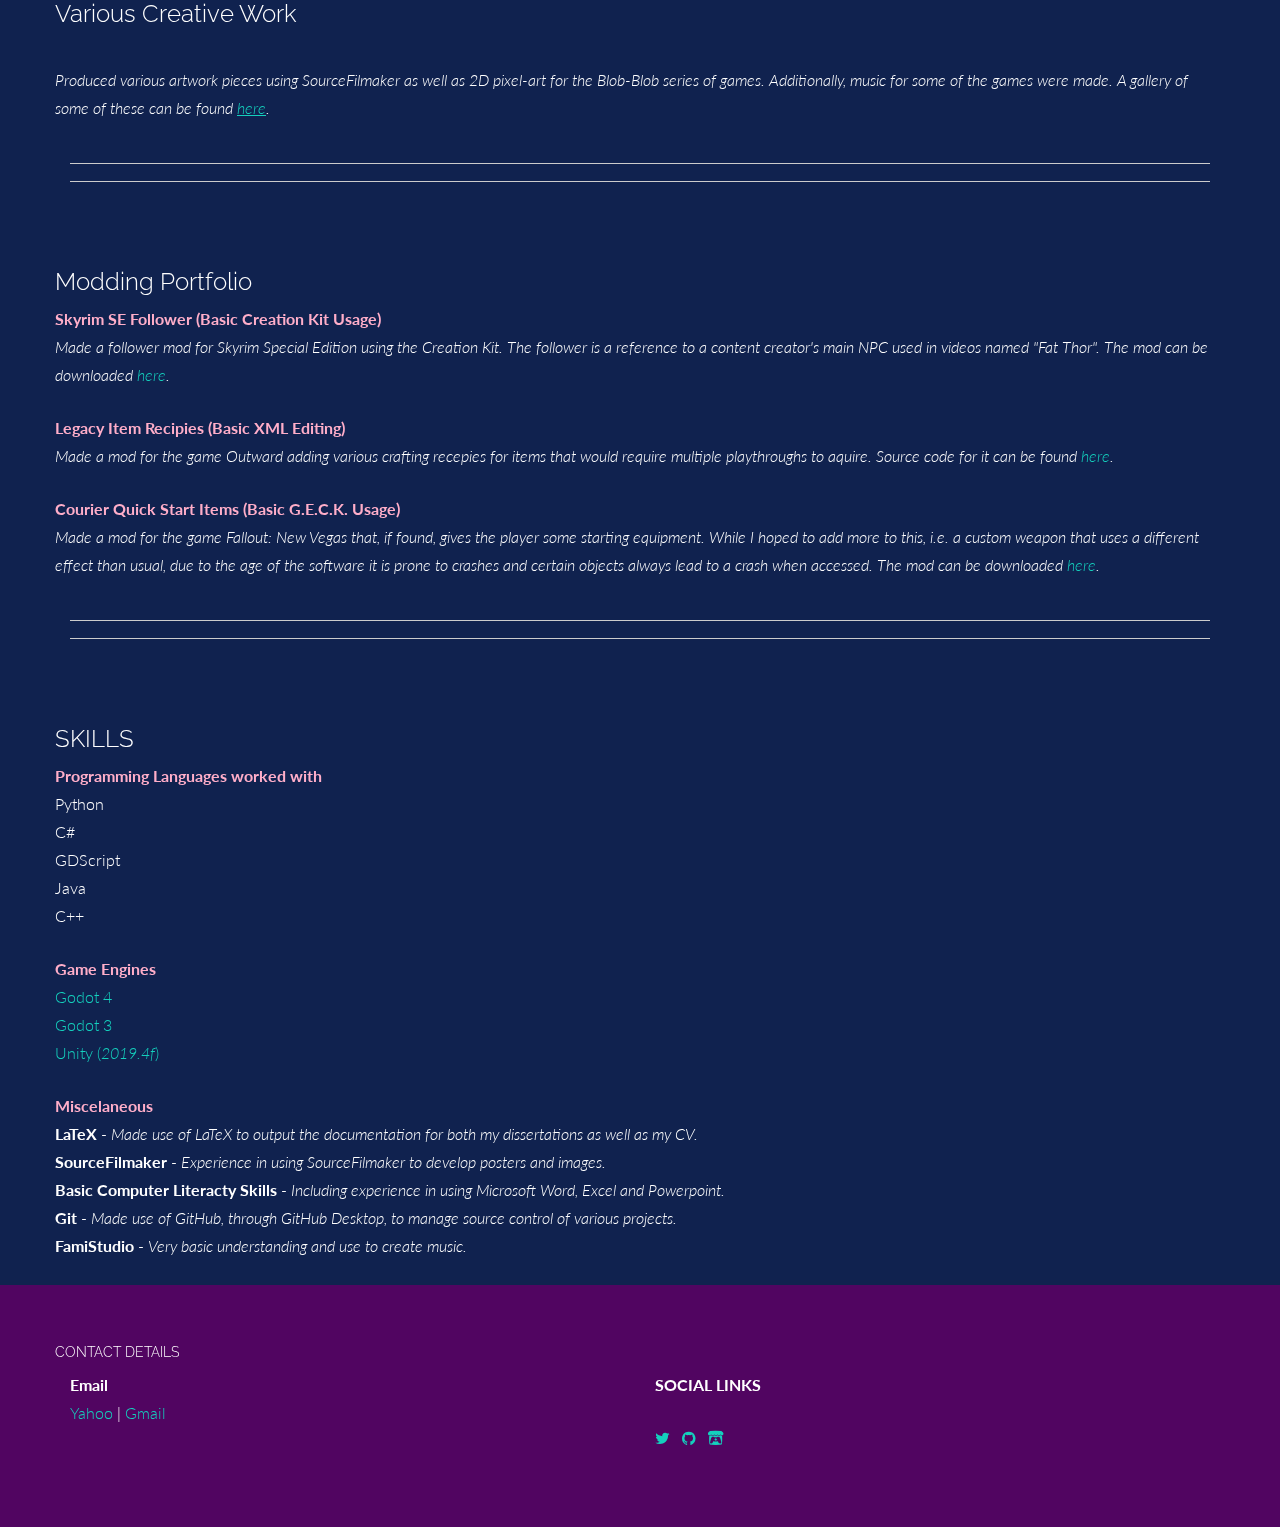
==== commit 742e08e4: "update" ====
--- a/index.html
+++ b/index.html
@@ -27,7 +27,7 @@
       <script src="js/html5shiv.js"></script>
       <script src="js/respond.min.js"></script>
     <![endif]-->
-
+    <link rel="stylesheet" href="https://cdnjs.cloudflare.com/ajax/libs/font-awesome/5.15.3/css/all.min.css" />
  </head>
  <body>
 
@@ -75,44 +75,34 @@
        <div>
 
         <p><t>Blob-Blob: Pong</t><br/>
-          Individual Work
-          <br/><i>Completed as part of a game jam using Godot4. <a href="https://github.com/Josh-SCG/blob-blob-pong"><i>(Source Code)</i></a></i>
-        </p>
-            <iframe frameborder="0" src="https://itch.io/embed/2606250?border_width=0&amp;bg_color=510561&amp;fg_color=f00fdf&amp;link_color=ffaec9&amp;border_color=510561" width="650" height="170"><a href="https://josh-scg.itch.io/blob-blob-pong">Blob-Blob: Pong by Josh-SCG</a></iframe>
-  
-          <br/><br/><br/>
+          Individual Work - <i>Completed as part of a game jam using Godot4. <a href="https://github.com/Josh-SCG/blob-blob-pong"><i>(Source Code)</i></a></i>
+          <br/> &ensp; Playable in browser on itch.io at this <a href="https://josh-scg.itch.io/blob-blob-pong"><i>link</i></a>.   
+        </p>
+  
+          <br/>
 
         <p><t>Digital Wellbeing Serious Game (MSc Artefact Serious Game)</t><br/>
-          Supervised Work
-          <br/><i>Completed as an own exercise with the Godot4 game engine. <a href="https://github.com/Josh-SCG/Masters_Game_Development"><i>(Source Code)</i></a></i>
-         </p>
-            <iframe frameborder="0" src="https://itch.io/embed/2250606?border_width=0&amp;bg_color=180720&amp;fg_color=1db5bc&amp;border_color=180720" width="650" height="170"><a href="https://josh-scg.itch.io/digital-wellbeing-serious-game">Digital Wellbeing Serious Game by Josh-SCG</a></iframe>
-  
-          <br/><br/><br/>
+          Supervised Work - <i>Completed as an own exercise with the Godot4 game engine. <a href="https://github.com/Josh-SCG/Masters_Game_Development"><i>(Source Code)</i></a></i>
+          <br/> &ensp; Playable in browser on itch.io at this <a href="https://josh-scg.itch.io/digital-wellbeing-serious-game"><i>link</i></a>.   
+        </p>
+          <br/>
 
         <p><t>Blob-Blob: Run</t><br/>
-          Individual Work
-          <br/><i>Completed as an own exercise with the Godot4 game engine. <a href="https://github.com/Josh-SCG/Blob-Blob-Runner"><i>(Source Code)</i></a></i>
-         </p>
-            <iframe frameborder="0" src="https://itch.io/embed/2550124?border_width=0&amp;bg_color=510561&amp;fg_color=f00fdf&amp;link_color=ffaec9&amp;border_color=510561" width="650" height="170"><a href="https://josh-scg.itch.io/blob-blob-run">Blob-Blob: Run! by Josh-SCG</a></iframe>
-  
-          <br/><br/><br/>
+          Individual Work - <i>Completed as an own exercise with the Godot4 game engine. <a href="https://github.com/Josh-SCG/Blob-Blob-Runner"><i>(Source Code)</i></a></i>
+          <br/> &ensp; Playable in browser on itch.io at this <a href="https://josh-scg.itch.io/blob-blob-run"><i>link</i></a>.  
+        </p>
+          <br/>
 
         <p><t>Blob-Blob</t><br/>
-        Individual Work
-        <br/><i>Completed as an own exercise to learn the Godot3 game engine. <a href="https://github.com/Josh-SCG/Blob-Blob"><i>(Source Code</i></a>, <a href="https://opengameart.org/content/blob-blob-2d-platformer-assets"><i>Artwork)</i></a></i>
-       </p>
-        <iframe frameborder="0" src="https://itch.io/embed/1515164?border_width=0&amp;bg_color=510561&amp;fg_color=f00fdf&amp;link_color=ffaec9&amp;border_color=510561" width="650" height="170"><a href="https://josh-scg.itch.io/blob-blob">Blob-Blob by Josh-SCG</a></iframe>
-
-        <br/><br/><br/>
+        Individual Work - <i>Completed as an own exercise to learn the Godot3 game engine. <a href="https://github.com/Josh-SCG/Blob-Blob"><i>(Source Code</i></a>, <a href="https://opengameart.org/content/blob-blob-2d-platformer-assets"><i>Artwork)</i></a></i>
+        <br/> &ensp; Playable in browser on itch.io at this <a href="https://josh-scg.itch.io/blob-blob"><i>link</i></a>. 
+      </p>
+        <br/> 
 
         <p><t>Honours Project (Game Artefact)</t><br/>
-          Supervised Group Work
-          <br/><i>Completed for a BSc Hons. in Computer Science and Information Technology in 2021. <a href="https://github.com/Josh-SCG/Spherical_Shadows"><i>(Source Code 1</i></a>, <a href="https://github.com/GCWehmeyer/Spherical_Shadows"><i>Source Code 2)</i></a></i>
-         </p>
-         <iframe src="https://itch.io/embed/1241889?linkback=true&amp;border_width=0&amp;bg_color=042132&amp;fg_color=fff594&amp;link_color=fa5c5c&amp;border_color=042132" width="650" height="170" frameborder="0"><a href="https://josh-scg.itch.io/puzzle-ball-spherical-shadows">Puzzle Ball: Spherical Shadows by Josh-SCG, The_Flash180, TesTdummy579</a></iframe>
-       
-         
+          Supervised Group Work - <i>Completed for a BSc Hons. in Computer Science and Information Technology in 2021. <a href="https://github.com/Josh-SCG/Spherical_Shadows"><i>(Source Code)</i></a></i>
+        <br/> &ensp; Downloadable from itch.io at this <a href="https://josh-scg.itch.io/puzzle-ball-spherical-shadows"><i>link</i></a>.
+        </p>
 
       </div>
 
@@ -154,8 +144,12 @@
                 <br/><i>Made a follower mod for Skyrim Special Edition using the Creation Kit. The follower is a reference to a content creator's main NPC used in videos named "Fat Thor". The mod can be downloaded <a href="downloadables/FatThorFollower.rar"><i>here</i></a>.</i>
                </p>
 
-             <p><t>Legacy Item Recipies (Basic XML editing)</t>
+             <p><t>Legacy Item Recipies (Basic XML Editing)</t>
               <br/><i>Made a mod for the game Outward adding various crafting recepies for items that would require multiple playthroughs to aquire. Source code for it can be found <a href="https://github.com/Josh-SCG/Legacy-Item-Recipes-Outward-Definitive-Edition-Mod"><i>here</i></a>.</i>
+             </p>
+
+             <p><t>Courier Quick Start Items (Basic G.E.C.K. Usage)</t>
+              <br/><i>Made a mod for the game Fallout: New Vegas that, if found, gives the player some starting equipment. While I hoped to add more to this, i.e. a custom weapon that uses a different effect than usual, due to the age of the software it is prone to crashes and certain objects always lead to a crash when accessed. The mod can be downloaded <a href="downloadables/Courier-Quick-Start.zip"><i>here</i></a>.</i>
              </p>
      
            </div>
@@ -164,7 +158,7 @@
            
            <hr><hr>
          </div><!--/.container -->
-
+         
     
 
 </html>
@@ -339,6 +333,7 @@
             <a href="https://twitter.com/JabsJabiru"><i class="icon-twitter"></i></a>
             <!--<a href="https://www.linkedin.com/in/joshua-esterhuizen-b08730140/"><i class="icon-linkedin"></i></a>-->
             <a href="https://github.com/Josh-SCG"><i class="icon-github"></i></a>
+            <a href="https://josh-scg.itch.io"><i class="fab fa-itch-io"></i></a>
           </p>
         </div>
       </div><!--/.row -->
